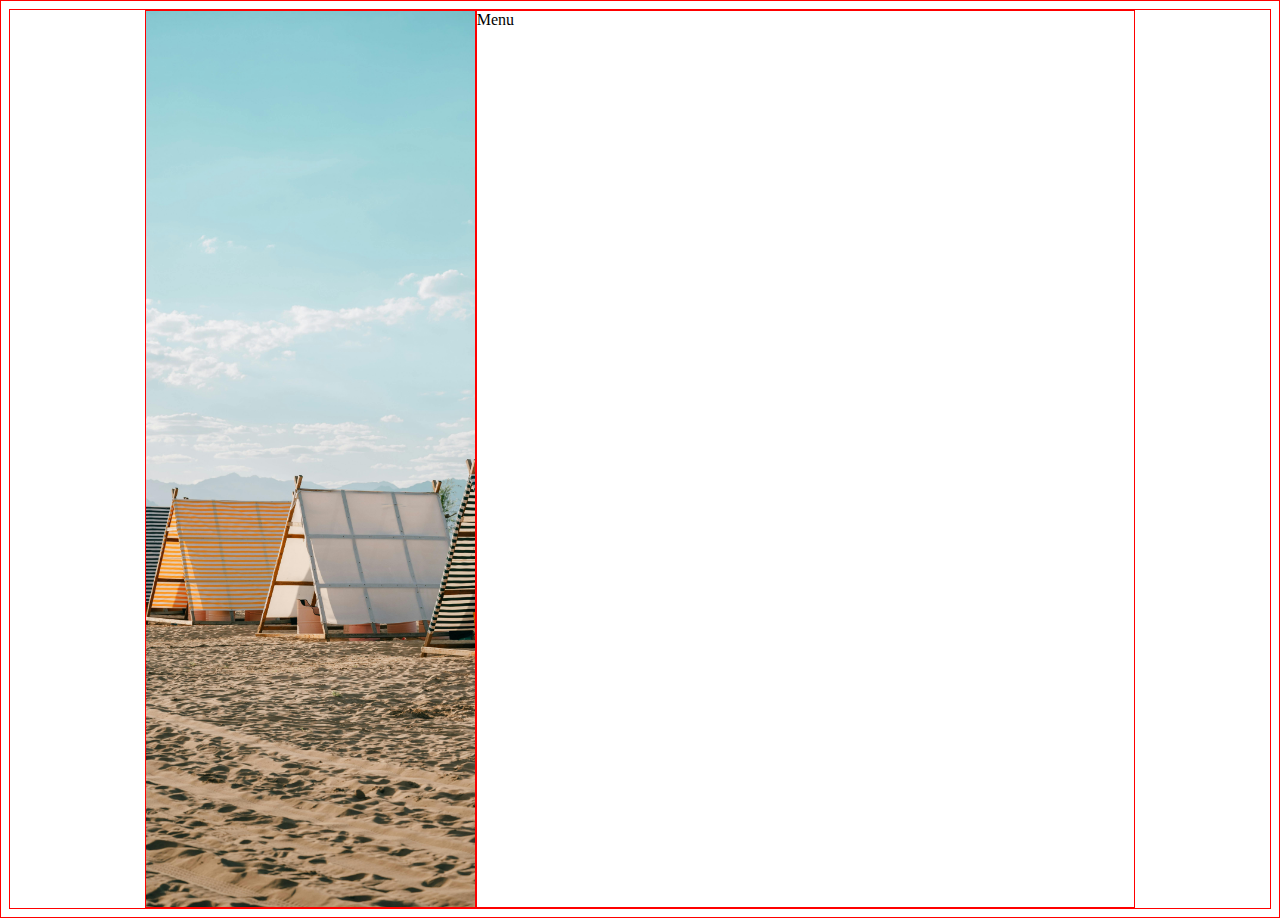
==== index.html @ 533cfea2 "create files and add background image" ====
<!DOCTYPE html>
<html lang="en">
<head>
    <meta charset="UTF-8">
    <meta name="viewport" content="width=device-width, initial-scale=1.0">
    <title>Sign up form</title>
    <link rel="stylesheet" href="style.css">
</head>
<body>
    <div class="background"></div>
    <div class="menu">Menu</div>
</body>
</html>
---- style.css ----
* {
    border: 1px solid red;
    box-sizing: border-box;
}

body {
    min-height: 100vh;
    display: flex;
    padding: 0 15vb;
}

div.background {
    display: flex;
    flex: 1;
    background: no-repeat center/auto 100% url("./media/background-image.jpg");

}

div.menu {
    display: flex;
    flex: 2
}
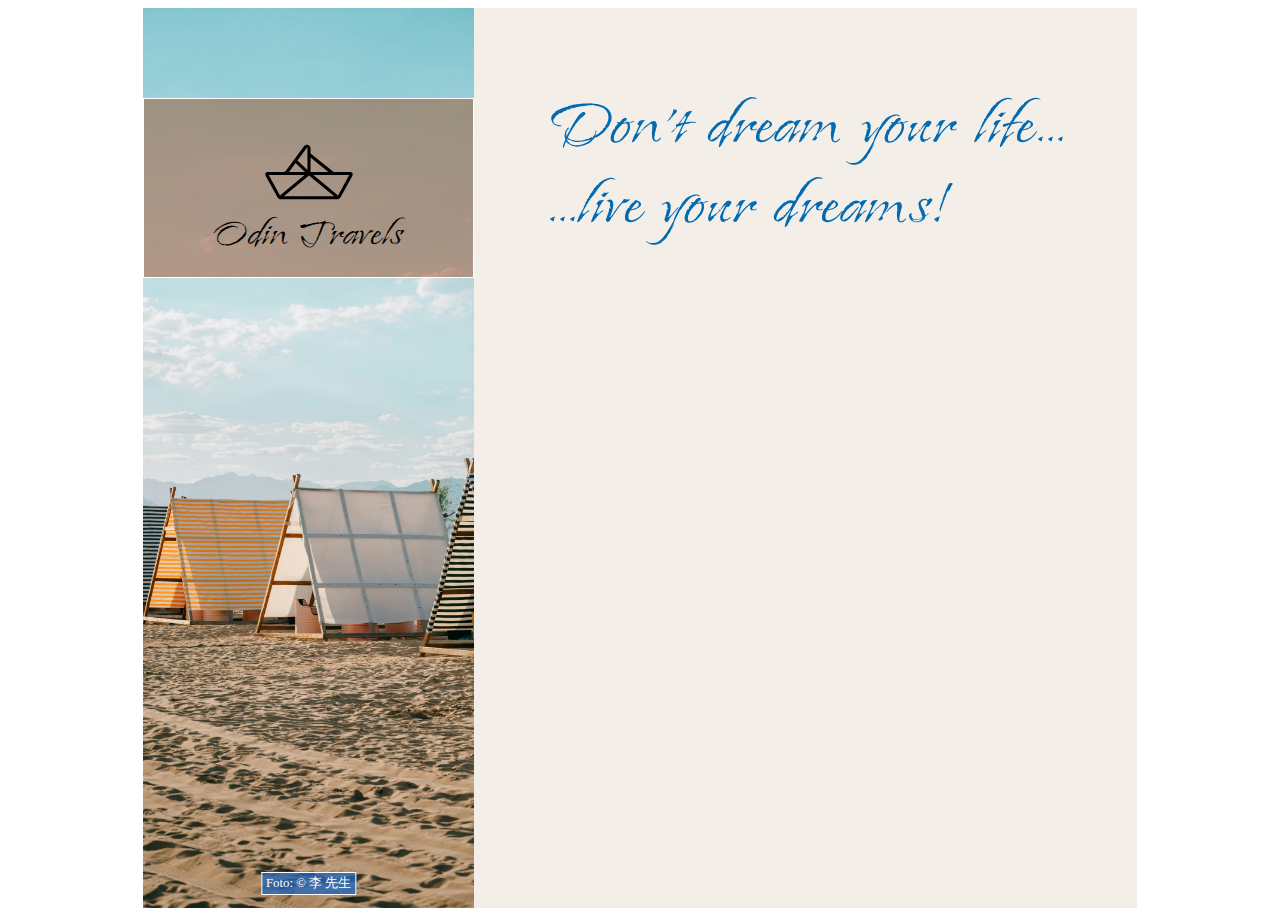
==== commit 42759ff0: "add layer with logo and add photo credits" ====
--- a/index.html
+++ b/index.html
@@ -7,7 +7,25 @@
     <link rel="stylesheet" href="style.css">
 </head>
 <body>
-    <div class="background"></div>
-    <div class="menu">Menu</div>
+    <div class="background">
+        <div class="overlay">
+            <div class="logo"><img src="./media/logo.svg" alt="logo" width="100px" height="100px"></div>
+            <div class="brand-name">Odin Travels</div>
+        </div>
+        <div class="image-credits">
+            Foto: © 李 先生
+        </div>
+    </div>
+    <div class="menu">
+        <div class="section1">
+            <p>
+              <p class="header">Don't dream your life...<br></span>
+              ...live your dreams!</p>
+             </p>
+        </div>
+        <div class="section2">
+        </div>
+        <div class="section3"></div>
+    </div>
 </body>
 </html>--- a/style.css
+++ b/style.css
@@ -1,5 +1,13 @@
+@font-face {
+    font-family: 'island_momentsregular';
+    src: url('./fonts/island_momentsregular/islandmoments-regular-webfont.woff2') format('woff2'),
+         url('./fonts/island_momentsregular/islandmoments-regular-webfont.woff') format('woff'),
+    font-weight: normal;
+    font-style: normal;
+}
+
 * {
-    border: 1px solid red;
+    /* border: 1px solid red; */
     box-sizing: border-box;
 }
 
@@ -13,10 +21,65 @@
     display: flex;
     flex: 1;
     background: no-repeat center/auto 100% url("./media/background-image.jpg");
+    position: relative;
 
+}
+
+div.overlay {
+    position: absolute;
+    width: 100%;
+    height: 20%;
+    background-color: rgb(160, 82, 45, 0.5);
+    top: 10%;
+    display: flex;
+    flex-direction: column;
+    align-items: center;
+    justify-content: center;
+    border: 1px solid white;
 }
 
 div.menu {
     display: flex;
-    flex: 2
+    flex: 2;
+    flex-direction: column;
+}
+
+div.section1,
+div.section2,
+div.section3 {
+    display: flex;
+    flex: 1;
+    height: 100px;
+    background-color: #f4eee8;
+}
+
+div.section1 {
+    font-family: island_momentsregular, Arial;
+    color: rgb(1, 106, 176);
+    font-size: 5rem;
+    justify-content: center;
+    align-items: center;
+}
+
+div.section1 p {
+    display: flex;
+}
+
+.brand-name {
+    font-size: 3rem;
+    font-family: island_momentsregular;
+    margin-top: -20px;
+}
+
+.image-credits {
+    position: absolute;
+    bottom: 1.5%;
+    margin: 0 auto;
+    left: 50%;
+    transform: translate(-50%);
+    background-color: rgb(37, 101, 180, 0.8);
+    color: white;
+    padding: 2px 4px;
+    border: 1px solid white;
+    font-size: 0.8rem;
 }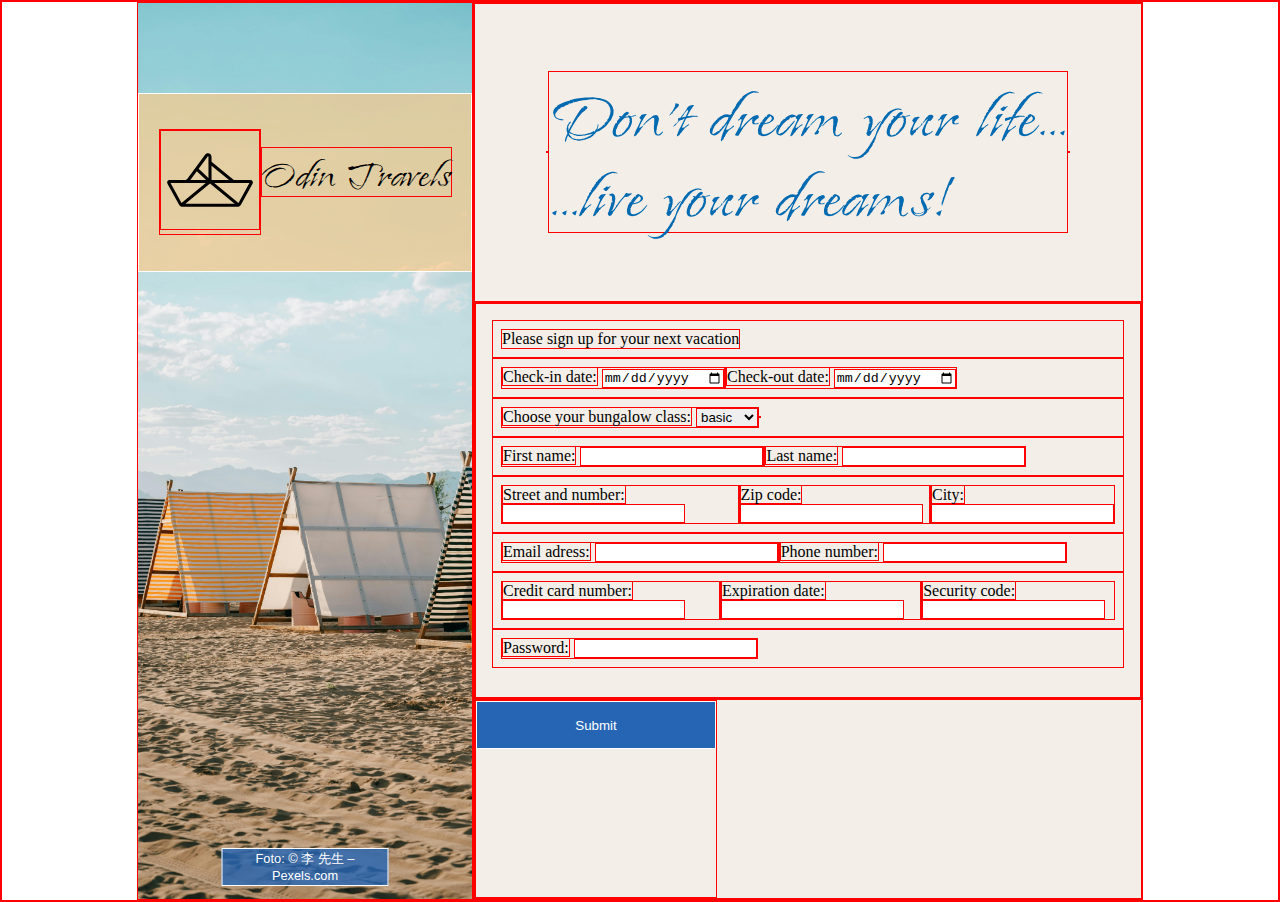
==== commit 90626898: "add form without styling" ====
--- a/index.html
+++ b/index.html
@@ -13,7 +13,7 @@
             <div class="brand-name">Odin Travels</div>
         </div>
         <div class="image-credits">
-            Foto: © 李 先生
+            Foto: © 李 先生 – Pexels.com
         </div>
     </div>
     <div class="menu">
@@ -24,8 +24,91 @@
              </p>
         </div>
         <div class="section2">
+            <form action="" method="get" class="container" id="form">
+                <div class="row">
+                    <div class="header">Please sign up for your next vacation</div>
+                </div>
+                <div class="row">
+                    <div class="input">
+                        <label for="check-in">Check-in date:</label>
+                        <input type="date" id="check-in" name="check-in">
+                    </div>
+                    <div class="input">
+                        <label for="check-out">Check-out date:</label>
+                        <input type="date" id="check-out" name="check-out">
+                    </div>
+                </div>
+                <div class="row">
+                    <div class="input">
+                        <label for="bungalow">Choose your bungalow class:</label>
+                        <select name="bungalow" id="bungalow">
+                            <option value="basic">basic</option>
+                            <option value="deluxe">deluxe</option>
+                            <option value="luxury">luxury</option>
+                        </select>
+                    </div>
+                    <div class="input"></div>
+                </div>
+                <div class="row">
+                    <div class="input">
+                        <label for="first-name">First name:</label>
+                        <input type="text" id="first-name" name="first-name" autocomplete="name">
+                    </div>
+                    <div class="input">
+                        <label for="last-name">Last name:</label>
+                        <input type="text" id="last-name" name="last-name" autocomplete="family-name">
+                    </div>
+                </div>
+                <div class="row">
+                    <div class="input">
+                        <label for="street">Street and number:</label>
+                        <input type="text" id="street" name="street" autocomplete="street-address">
+                    </div>
+                    <div class="input">
+                        <label for="zip">Zip code:</label>
+                        <input type="text" id="zip" name="zip" autocomplete="postal-code">
+                    </div>
+                    <div class="input">
+                        <label for="city">City:</label>
+                        <input type="text" id="city" name="city">
+                    </div>
+                </div>
+                <div class="row">
+                    <div class="input">
+                        <label for="email">Email adress:</label>
+                        <input type="email" id="email" name="email" autocomplete="email">
+                    </div>
+                    <div class="input">
+                        <label for="phone">Phone number:</label>
+                        <input type="tel" id="phone" name="phone" autocomplete="tel">
+                    </div>
+                </div>
+                <div class="row">
+                    <div class="input">
+                        <label for="cc">Credit card number:</label>
+                        <input type="text" inputmode="numeric" autocomplete="cc-number" id="cc">
+                    </div>
+                    <div class="input">
+                        <label for="cc-expire">Expiration date:</label>
+                        <input type="text" inputmode="numeric" autocomplete="cc-exp" id="cc-expire">
+                    </div>
+                    <div class="input">
+                        <label for="cc-code">Security code:</label>
+                        <input type="text" inputmode="numeric" autocomplete="cc-csc" id="cc-code">
+                    </div>
+                </div>
+                <div class="row">
+                    <div class="input">
+                        <label for="password">Password:</label>
+                        <input type="password" id="password" name="password" autocomplete="current-password">
+                    </div>
+                </div>
+            </form>
         </div>
-        <div class="section3"></div>
+        <div class="section3">
+            <div><button type="submit" form="form">Submit</button></div>
+
+        </div>
     </div>
 </body>
 </html>--- a/style.css
+++ b/style.css
@@ -1,85 +1,127 @@
+/* Import der benutzerdefinierten Schriftart */
 @font-face {
     font-family: 'island_momentsregular';
     src: url('./fonts/island_momentsregular/islandmoments-regular-webfont.woff2') format('woff2'),
-         url('./fonts/island_momentsregular/islandmoments-regular-webfont.woff') format('woff'),
+         url('./fonts/island_momentsregular/islandmoments-regular-webfont.woff') format('woff');
     font-weight: normal;
     font-style: normal;
 }
 
+/* Globale Stile */
 * {
-    /* border: 1px solid red; */
     box-sizing: border-box;
+    border: 1px solid red; /* Debug-Rahmen; entfernen im Produktionscode */
 }
 
 body {
     min-height: 100vh;
     display: flex;
     padding: 0 15vb;
+    margin: 0;
 }
 
-div.background {
+/* Hintergrundbild */
+.background {
     display: flex;
     flex: 1;
     background: no-repeat center/auto 100% url("./media/background-image.jpg");
     position: relative;
-
 }
 
-div.overlay {
+/* Overlay für das Logo */
+.overlay {
     position: absolute;
+    top: 10%;
     width: 100%;
     height: 20%;
-    background-color: rgb(160, 82, 45, 0.5);
-    top: 10%;
+    background-color: rgba(249, 203, 139, 0.7);
     display: flex;
-    flex-direction: column;
     align-items: center;
     justify-content: center;
     border: 1px solid white;
 }
 
-div.menu {
+/* Menü-Bereich */
+.menu {
     display: flex;
     flex: 2;
     flex-direction: column;
 }
 
-div.section1,
-div.section2,
-div.section3 {
+/* Sektionen im Menü */
+.section1, 
+.section2,
+.section3 {
     display: flex;
-    flex: 1;
     height: 100px;
     background-color: #f4eee8;
 }
 
-div.section1 {
+.section1 {
     font-family: island_momentsregular, Arial;
     color: rgb(1, 106, 176);
     font-size: 5rem;
     justify-content: center;
     align-items: center;
+    flex: 1.5;
 }
 
-div.section1 p {
+.section2 { flex: 2; }
+.section3 { flex: 1; }
+
+/* Text in section1 */
+.section1 p {
     display: flex;
 }
 
+/* Markenname im Overlay */
 .brand-name {
     font-size: 3rem;
     font-family: island_momentsregular;
-    margin-top: -20px;
+    margin-top: -20px; /* Feinanpassung */
 }
 
+/* Bild-Credits */
 .image-credits {
     position: absolute;
     bottom: 1.5%;
-    margin: 0 auto;
     left: 50%;
-    transform: translate(-50%);
-    background-color: rgb(37, 101, 180, 0.8);
+    transform: translateX(-50%);
+    width: 50%;
+    text-align: center;
+    background-color: rgba(37, 101, 180, 0.8);
     color: white;
     padding: 2px 4px;
     border: 1px solid white;
     font-size: 0.8rem;
+    font-family: 'Gill Sans', 'Gill Sans MT', Calibri, 'Trebuchet MS', sans-serif;
+}
+
+/* Formular-Stile */
+form {
+    width: 100%;
+    padding: 1rem;
+    display: flex;
+    flex-direction: column;
+}
+
+form .row {
+    display: flex;
+    align-items: center;
+    padding: 0.5rem;
+}
+
+button {
+width: 15rem;
+height: 3rem;
+padding: 1rem;
+background-color: rgba(37, 101, 180);
+color: white;
+border: 1px solid white;
+}
+
+button:hover {
+    background-color: white;
+    color:  rgba(37, 101, 180);
+    border: 1px solid  rgba(37, 101, 180); 
 }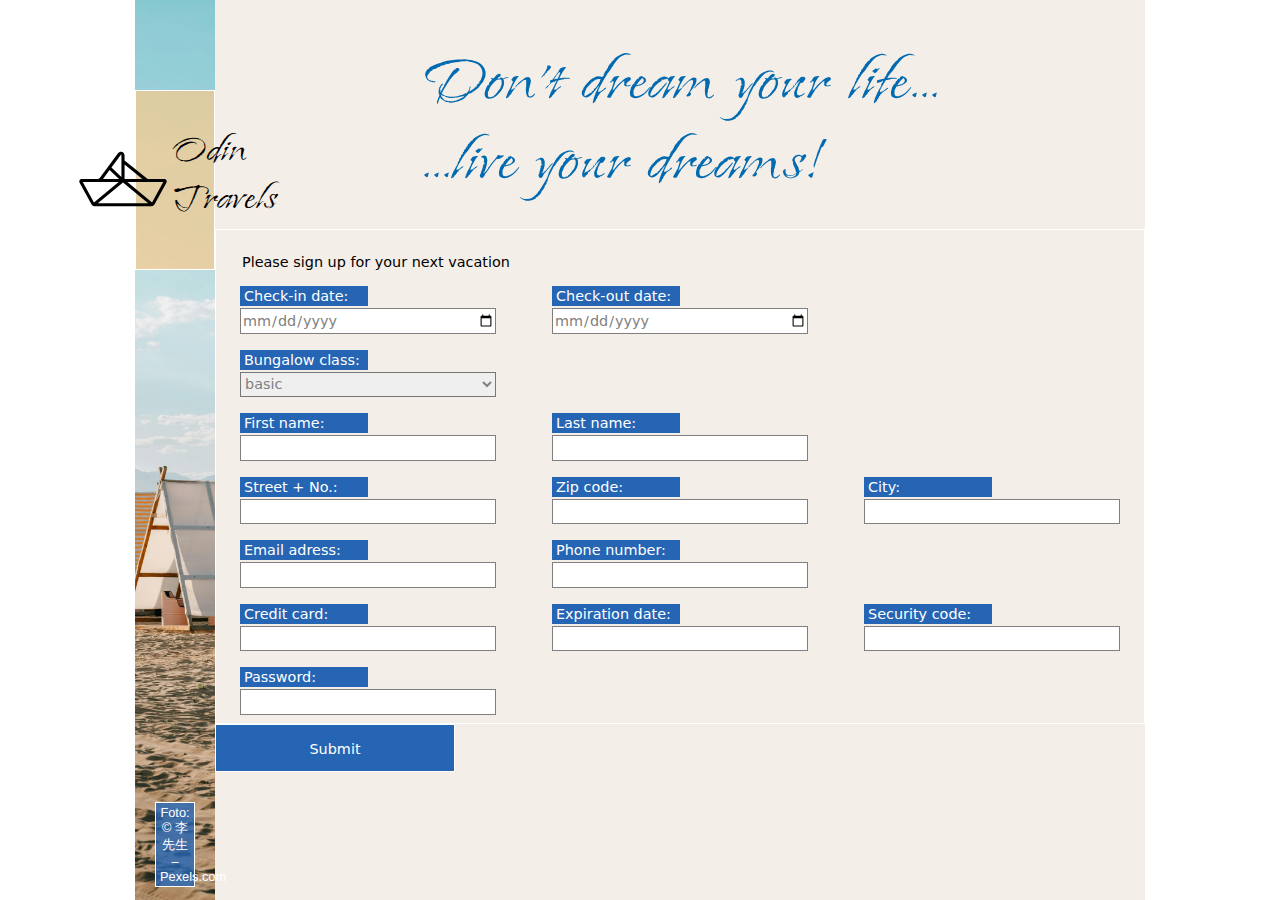
==== commit 9a845eee: "add some style to the form" ====
--- a/index.html
+++ b/index.html
@@ -26,7 +26,7 @@
         <div class="section2">
             <form action="" method="get" class="container" id="form">
                 <div class="row">
-                    <div class="header">Please sign up for your next vacation</div>
+                    <legend for="form" class="header">Please sign up for your next vacation</legend>
                 </div>
                 <div class="row">
                     <div class="input">
@@ -40,7 +40,7 @@
                 </div>
                 <div class="row">
                     <div class="input">
-                        <label for="bungalow">Choose your bungalow class:</label>
+                        <label for="bungalow">Bungalow class:</label>
                         <select name="bungalow" id="bungalow">
                             <option value="basic">basic</option>
                             <option value="deluxe">deluxe</option>
@@ -61,7 +61,7 @@
                 </div>
                 <div class="row">
                     <div class="input">
-                        <label for="street">Street and number:</label>
+                        <label for="street">Street + No.:</label>
                         <input type="text" id="street" name="street" autocomplete="street-address">
                     </div>
                     <div class="input">
@@ -85,7 +85,7 @@
                 </div>
                 <div class="row">
                     <div class="input">
-                        <label for="cc">Credit card number:</label>
+                        <label for="cc">Credit card:</label>
                         <input type="text" inputmode="numeric" autocomplete="cc-number" id="cc">
                     </div>
                     <div class="input">
--- a/style.css
+++ b/style.css
@@ -10,7 +10,7 @@
 /* Globale Stile */
 * {
     box-sizing: border-box;
-    border: 1px solid red; /* Debug-Rahmen; entfernen im Produktionscode */
+    /* border: 1px solid red; */
 }
 
 body {
@@ -18,6 +18,8 @@
     display: flex;
     padding: 0 15vb;
     margin: 0;
+    font-size: 0.9rem;
+    font-family:system-ui, -apple-system, BlinkMacSystemFont, 'Segoe UI', Roboto, Oxygen, Ubuntu, Cantarell, 'Open Sans', 'Helvetica Neue', sans-serif
 }
 
 /* Hintergrundbild */
@@ -63,10 +65,13 @@
     font-size: 5rem;
     justify-content: center;
     align-items: center;
-    flex: 1.5;
+    flex: 1.3;
 }
 
-.section2 { flex: 2; }
+.section2 { 
+    flex: 2.8;
+    border: 1px solid white;
+}
 .section3 { flex: 1; }
 
 /* Text in section1 */
@@ -109,19 +114,51 @@
     display: flex;
     align-items: center;
     padding: 0.5rem;
+    justify-content: flex-start;
+    gap: 3.5rem;
 }
 
-button {
-width: 15rem;
-height: 3rem;
-padding: 1rem;
-background-color: rgba(37, 101, 180);
-color: white;
-border: 1px solid white;
-}
 
 button:hover {
     background-color: white;
     color:  rgba(37, 101, 180);
     border: 1px solid  rgba(37, 101, 180); 
-}+}
+
+input,
+button,
+select {
+    font-size: inherit;
+    font-family: inherit;
+    border: 1px solid rgb(0, 0, 0, 0.5);
+    height: 1.6rem;
+    width: 16rem;
+    color: grey;
+}
+
+input:user-invalid {
+border: 1px solid red;
+}
+
+label {
+    background-color: rgba(37, 101, 180); 
+    color: white;
+    width: 50%;
+    margin-bottom: 2px;
+    padding: 2px 4px;
+}
+
+.input {
+    display: flex;
+    flex-direction: column;
+}
+
+
+button {
+    width: 15rem;
+    height: 3rem;
+    padding: 1rem;
+    background-color: rgba(37, 101, 180);
+    color: white;
+    border: 1px solid white;
+    }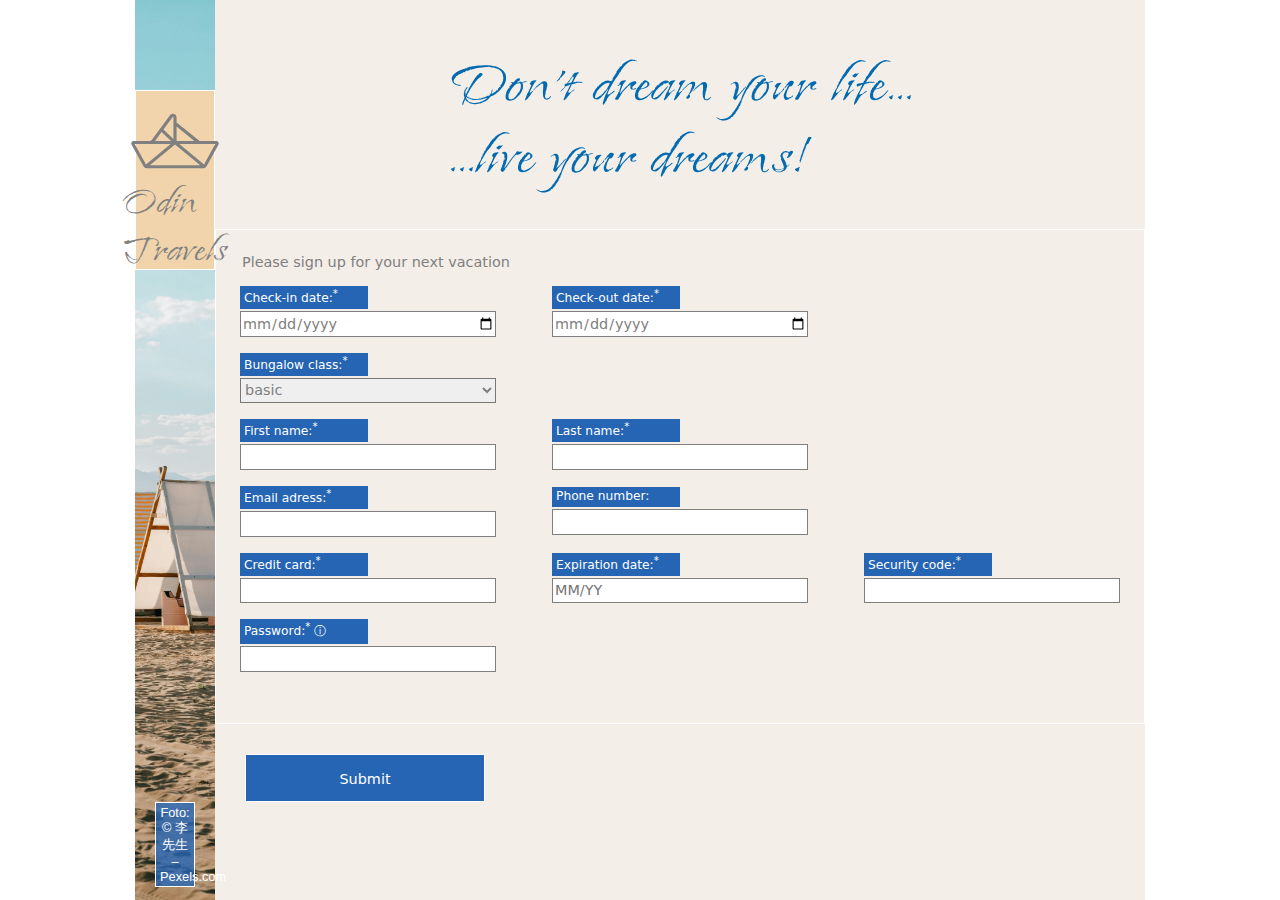
==== commit 023c2c95: "finalize design" ====
--- a/index.html
+++ b/index.html
@@ -30,77 +30,64 @@
                 </div>
                 <div class="row">
                     <div class="input">
-                        <label for="check-in">Check-in date:</label>
-                        <input type="date" id="check-in" name="check-in">
+                        <label for="check-in">Check-in date:<sup>*</sup></label>
+                        <div><input type="date" id="check-in" name="check-in" required><span></span></div>
                     </div>
                     <div class="input">
-                        <label for="check-out">Check-out date:</label>
-                        <input type="date" id="check-out" name="check-out">
+                        <label for="check-out">Check-out date:<sup>*</sup></label>
+                        <div><input type="date" id="check-out" name="check-out" required><span></span></div>
                     </div>
                 </div>
                 <div class="row">
                     <div class="input">
-                        <label for="bungalow">Bungalow class:</label>
-                        <select name="bungalow" id="bungalow">
+                        <label for="bungalow">Bungalow class:<sup>*</sup></label>
+                        <div><select name="bungalow" id="bungalow" required>
                             <option value="basic">basic</option>
                             <option value="deluxe">deluxe</option>
                             <option value="luxury">luxury</option>
-                        </select>
+                        </select><span></span></div>
                     </div>
                     <div class="input"></div>
                 </div>
                 <div class="row">
                     <div class="input">
-                        <label for="first-name">First name:</label>
-                        <input type="text" id="first-name" name="first-name" autocomplete="name">
+                        <label for="first-name">First name:<sup>*</sup></label>
+                        <div><input type="text" id="first-name" name="first-name" autocomplete="name" required maxlength="50"><span></span></div>
+
                     </div>
                     <div class="input">
-                        <label for="last-name">Last name:</label>
-                        <input type="text" id="last-name" name="last-name" autocomplete="family-name">
+                        <label for="last-name">Last name:<sup>*</sup></label>
+                        <div><input type="text" id="last-name" name="last-name" autocomplete="family-name" required maxlength="50"><span></span></div>
                     </div>
                 </div>
                 <div class="row">
                     <div class="input">
-                        <label for="street">Street + No.:</label>
-                        <input type="text" id="street" name="street" autocomplete="street-address">
+                        <label for="email">Email adress:<sup>*</sup></label>
+                        <div><input type="email" id="email" name="email" autocomplete="email" required><span></span></div>
                     </div>
                     <div class="input">
-                        <label for="zip">Zip code:</label>
-                        <input type="text" id="zip" name="zip" autocomplete="postal-code">
-                    </div>
-                    <div class="input">
-                        <label for="city">City:</label>
-                        <input type="text" id="city" name="city">
+                        <label for="phone">Phone number:</label>
+                        <div><input type="tel" id="phone" name="phone" autocomplete="tel" pattern="^(\+49|0049|0)(\d{1,4})(\s?\d+)*$"><span></span></div>
                     </div>
                 </div>
                 <div class="row">
                     <div class="input">
-                        <label for="email">Email adress:</label>
-                        <input type="email" id="email" name="email" autocomplete="email">
+                        <label for="cc">Credit card:<sup>*</sup></label>
+                        <div><input type="text" inputmode="numeric" autocomplete="cc-number" id="cc" required minlength="15" maxlength="16" pattern="^\d{15}\d?$"><span></span></div>
                     </div>
                     <div class="input">
-                        <label for="phone">Phone number:</label>
-                        <input type="tel" id="phone" name="phone" autocomplete="tel">
+                        <label for="cc-expire">Expiration date:<sup>*</sup></label>
+                        <div><input type="text" inputmode="numeric" autocomplete="cc-exp" id="cc-expire" placeholder="MM/YY" required pattern="^(0[1-9]|1[0-2])(\/|-| )?\d{2}$"><span></span></div>
+                    </div>
+                    <div class="input">
+                        <label for="cc-code">Security code:<sup>*</sup></label>
+                        <div><input type="text" inputmode="numeric" autocomplete="cc-csc" id="cc-code" required pattern="\d{3}"><span></span></div>
                     </div>
                 </div>
                 <div class="row">
                     <div class="input">
-                        <label for="cc">Credit card:</label>
-                        <input type="text" inputmode="numeric" autocomplete="cc-number" id="cc">
-                    </div>
-                    <div class="input">
-                        <label for="cc-expire">Expiration date:</label>
-                        <input type="text" inputmode="numeric" autocomplete="cc-exp" id="cc-expire">
-                    </div>
-                    <div class="input">
-                        <label for="cc-code">Security code:</label>
-                        <input type="text" inputmode="numeric" autocomplete="cc-csc" id="cc-code">
-                    </div>
-                </div>
-                <div class="row">
-                    <div class="input">
-                        <label for="password">Password:</label>
-                        <input type="password" id="password" name="password" autocomplete="current-password">
+                        <label for="password">Password:<sup>*</sup><span class="tooltip">  ⓘ</span></label>
+                        <div><input type="password" id="password" name="password" autocomplete="current-password" required><span></span></div>
                     </div>
                 </div>
             </form>
--- a/style.css
+++ b/style.css
@@ -19,6 +19,7 @@
     padding: 0 15vb;
     margin: 0;
     font-size: 0.9rem;
+    color: gray;
     font-family:system-ui, -apple-system, BlinkMacSystemFont, 'Segoe UI', Roboto, Oxygen, Ubuntu, Cantarell, 'Open Sans', 'Helvetica Neue', sans-serif
 }
 
@@ -36,11 +37,13 @@
     top: 10%;
     width: 100%;
     height: 20%;
-    background-color: rgba(249, 203, 139, 0.7);
+    background-color: rgb(241, 212, 171);
     display: flex;
     align-items: center;
     justify-content: center;
     border: 1px solid white;
+    flex-direction: column;
+    color: gray;
 }
 
 /* Menü-Bereich */
@@ -62,7 +65,7 @@
 .section1 {
     font-family: island_momentsregular, Arial;
     color: rgb(1, 106, 176);
-    font-size: 5rem;
+    font-size: 4.5rem;
     justify-content: center;
     align-items: center;
     flex: 1.3;
@@ -121,7 +124,7 @@
 
 button:hover {
     background-color: white;
-    color:  rgba(37, 101, 180);
+    color:  gray;
     border: 1px solid  rgba(37, 101, 180); 
 }
 
@@ -140,12 +143,37 @@
 border: 1px solid red;
 }
 
+input:user-valid {
+    border: 1px solid green;
+    }
+
+input {
+    position: relative;
+}
+
+input:user-invalid + span::after{
+    position: absolute;
+    content: "✘";
+    color: red;
+    margin-left: 6px;
+    margin-top: 4px;
+    }
+
+input:user-valid + span::after{
+    position: absolute;
+    content: "✔";
+    color: green;
+    margin-left: 6px;
+    margin-top: 4px;
+    }
+
 label {
     background-color: rgba(37, 101, 180); 
     color: white;
     width: 50%;
     margin-bottom: 2px;
-    padding: 2px 4px;
+    padding: 2px 4px 4px 4px;
+    font-size: 0.85em;
 }
 
 .input {
@@ -161,4 +189,27 @@
     background-color: rgba(37, 101, 180);
     color: white;
     border: 1px solid white;
+    margin: 30px;
+    }
+
+    .tooltip {
+        position: relative;
+    }
+
+    .tooltip::after {
+        visibility: hidden;
+        position: absolute;
+        left: 100px;
+        background-color: rgb(255, 255, 255);
+        border: 1px solid rgba(37, 101, 180);
+        color: gray;
+        padding: 1px 2px;
+        white-space: nowrap;
+        text-align: center;
+        overflow: visible;
+        content: "must be at least 10 characters long and contain at least one number and one special character";
+    }
+
+    .tooltip:hover::after {
+        visibility: visible;
     }